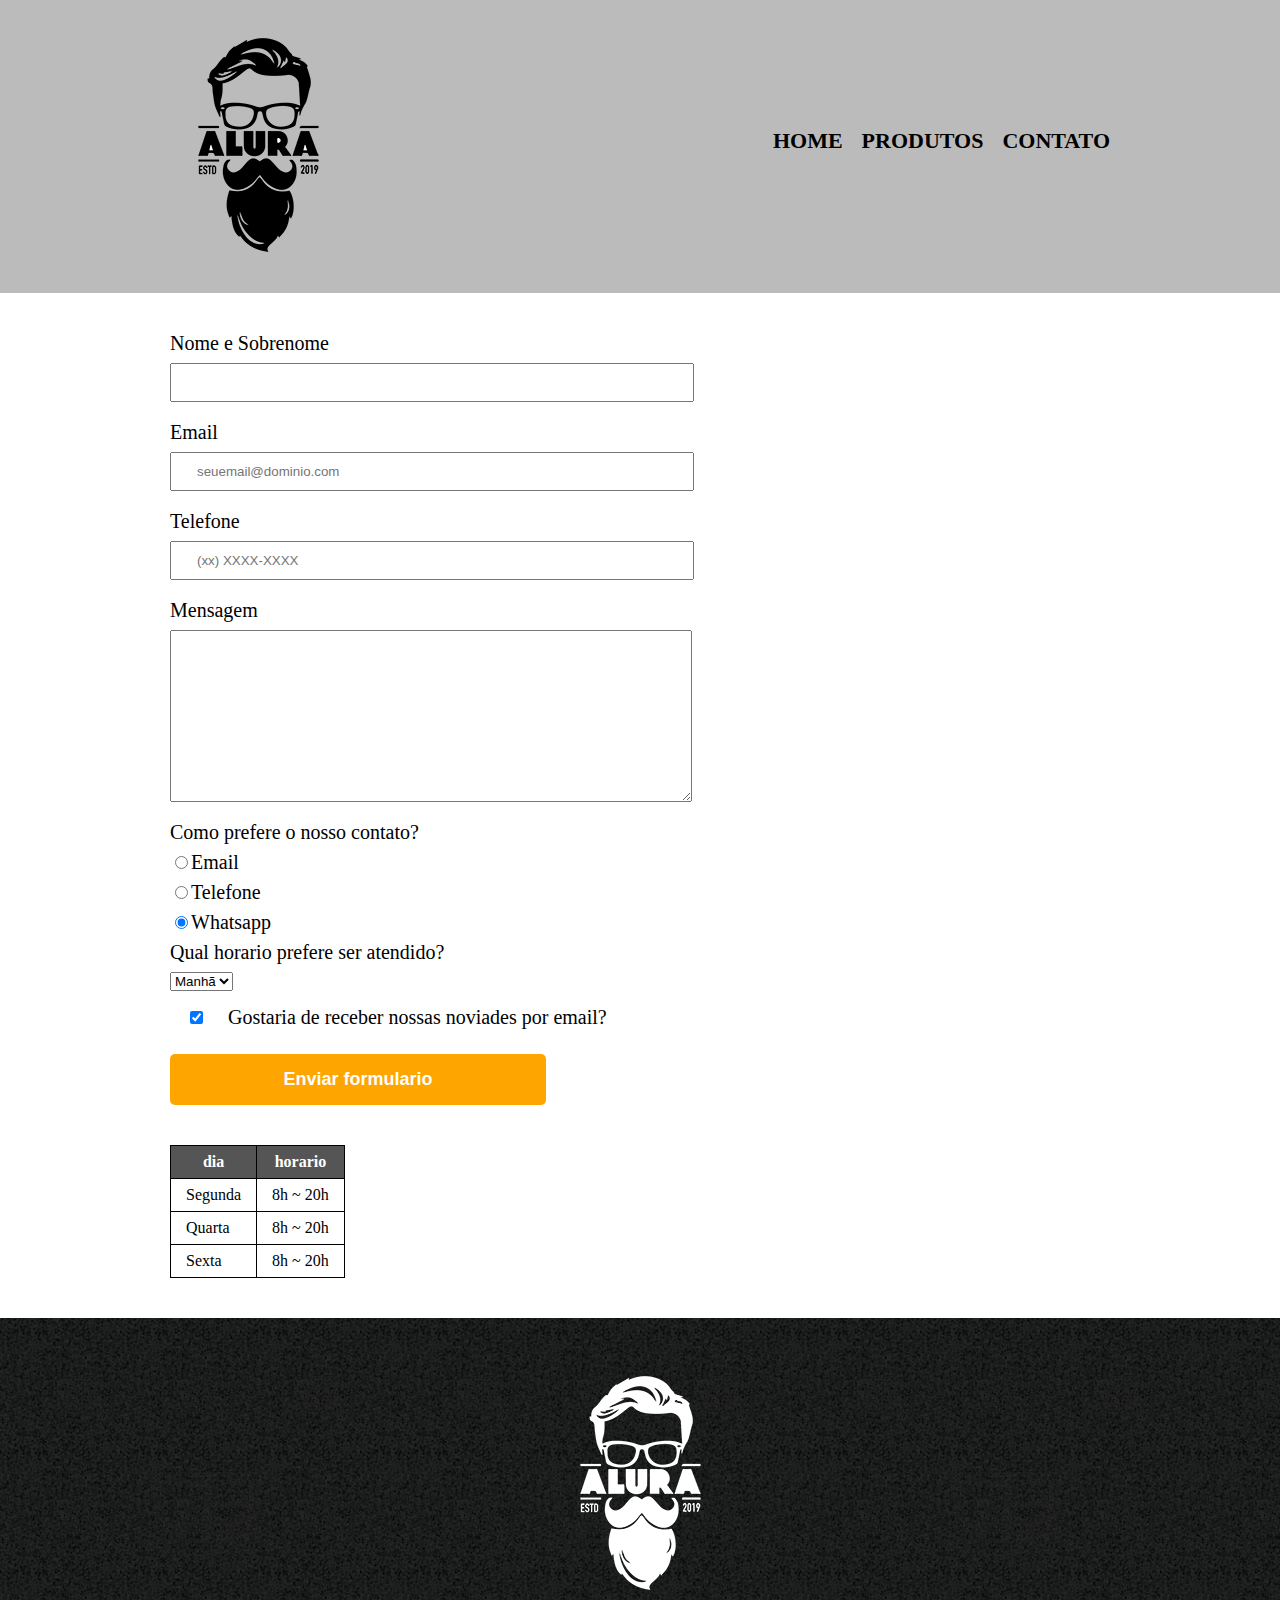
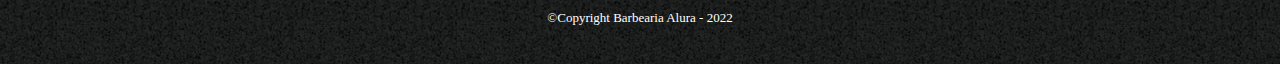
==== contato.html @ f910b401 "finalizando a pagina contato" ====
<!DOCTYPE html>
<html lang="pt-br">
<head>
    <meta charset="UTF-8">
    <title>Contato - Barbearia Alura</title>
    <link rel="stylesheet" href="style/reset.css">
    <link rel="stylesheet" href="style/Style.css">
</head>
<body>
    <header>
        <div class="caixa">
            <h1><img src="img/logo.png" alt="logo da barbearia Alura"></h1>

            <nav>
                <ul class="navegacao">
                    <li><a href="index.html">Home</a></li>
                    <li> <a href="produtos.html"> Produtos</a></li>
                    <li><a href="contato.html">Contato</a></li>
                </ul>
            </nav>
        </div>
    </header>

    <main>
        <form>
            <label for="nomeSobrenome">Nome e Sobrenome</label>
            <input type="text" id="nomeSobrenome" class="input-padrao" required>

            <label for="email">Email</label>
            <input type="text" id="email" class="input-padrao" required placeholder="seuemail@dominio.com">

            <label for="fone">Telefone</label>
            <input type="tel" id="fone" class="input-padrao" required placeholder="(xx) XXXX-XXXX">

            <label for="mensagem">Mensagem</label>
            <textarea id="mensagem" cols="70" rows="10" class="input-padrao" required></textarea>

            <fieldset>

                <legend>Como prefere o nosso contato?</legend>
                <label for="radio-email"><input type="radio" name="contato" value="email" id="radio-email">Email</label>
                

                <label for="radio-fone"><input type="radio" name="contato" value="fone" id="radio-fone">Telefone</label>
                

                <label for="radio-whatsapp"><input type="radio" name="contato" value="whatsapp" id="radio-whatsapp" checked>Whatsapp</label>
                

            </fieldset>

            <fieldset>
                    <legend>Qual horario prefere ser atendido?</legend>
                <select name="" id="">
                    <option value="">Manhã</option>
                    <option value="">Tarde</option>
                    <option value="">Noite</option>
                </select>
            </fieldset>

            <label for=""><input type="checkbox" class="checkbox" checked> Gostaria de receber nossas noviades por email?</label>


            <input type="submit" value="Enviar formulario" class="enviar">
        </form>

        <table>
            <thead>
                <tr>
                    <th>dia</th>
                    <th>horario</th>
                </tr>
            </thead>
            <tbody>
                <tr>
                    <td>Segunda</td>
                    <td>8h ~ 20h</td>
                </tr>
                <tr>
                    <td>Quarta</td>
                    <td>8h ~ 20h</td>
                </tr>
                <tr>
                    <td>Sexta</td>
                    <td>8h ~ 20h</td>
                </tr>
            </tbody>
        </table>

    </main>

    <footer>

        <img src="img/logo-branco.png" alt="logo da barbearia Alura">
        <p class="copyright">&copy;Copyright Barbearia Alura - 2022</p>

    </footer>

</body>
</html>
---- style/Style.css ----
header{
    background: #BBBBBB;
    padding: 20px 0;
}

.caixa{
    position: relative;
    width: 940px;
    margin: 0 auto;
}

nav{
    position: absolute;
    top: 110px;
    right: 0;
}

nav li{
    display: inline;
    margin: 0 0 0 15px;
}

nav a{
    text-transform: uppercase;
    color: #000000;
    font-weight: bold;
    font-size: 22px;
    text-decoration: none;
}

.produtos{
    width: 940px;
    margin: 0 auto;
    padding: 50px 0px;
}

nav a:hover{
    text-decoration: underline;
    color: #c78c19;
}

.produtos li {
    display: inline-block;
    text-align: center;
    width: 30%;
    vertical-align: top;
    margin: 0 1.5%;
    padding: 30px 20px ;
    box-sizing: border-box;
    border: black 2px solid;
    border-radius: 10px;
}

.produtos li:hover {
    border-color: #c78c19;
}

.produtos li:active{
    border-color: #088C19;
}

.produtos li:hover h2 {
    font-size: 34px;
}

.produtos h2{
    font-size: 30px;
    font-weight: bold;
}

.produtos-descricao{
    font-size: 18px;
}

.produtos-preco{
    font-size: 22px;
    font-weight: bold;
    margin-top: 10px;
}

footer{
    text-align: center;
    background: url("../img/bg.jpg");
    padding: 40px 0px;
}


.copyright{
    font-size: 13px;
    color: #FFFF;
}

main{
    width: 940px;
    margin: 0 auto;
    
}

form{
    margin: 40px 0;
}

form label, form legend{
    display: block;
    font-size: 20px;
    margin: 0 0 10px;
}

.input-padrao{
    display: block;
    margin-bottom: 20px;
    padding: 10px 25px;
    width: 50%;
}

.checkbox{
    margin: 20px 20px;
}

.enviar{
    width: 40%;
    padding: 15px 0;
    background: orange;
    color: white;
    font-weight: bold;
    border: none;
    border-radius: 5px;
    font-size: 18px;
    transition: 1s background; 
    cursor: pointer;
}

.enviar:hover{
    background: darkorange;
    transform: scale(1.2);
}

table{
    margin: 20px 0 40px;
}

thead{
    background: #555555;
    color: white;
    font-weight: bold;
}

td, th{
    border: 1px solid black;
    padding: 8px 15px ;
}
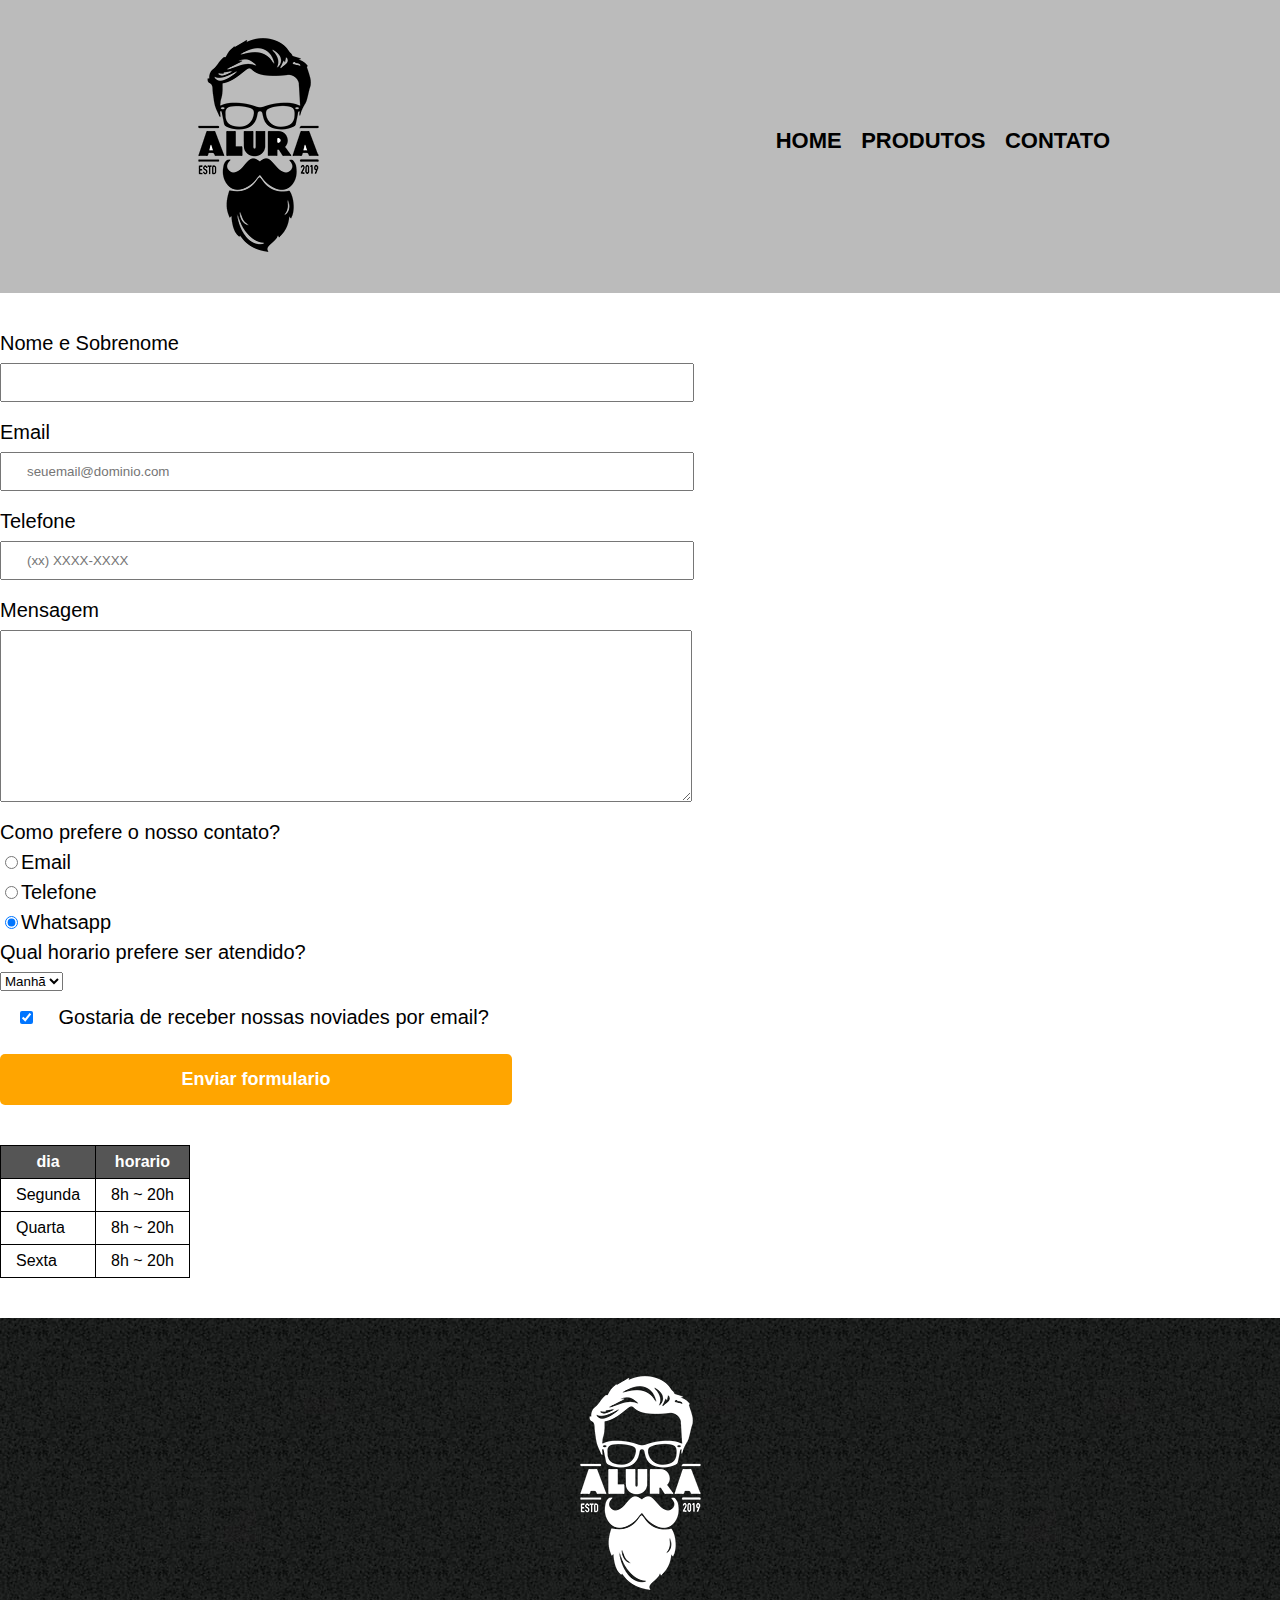
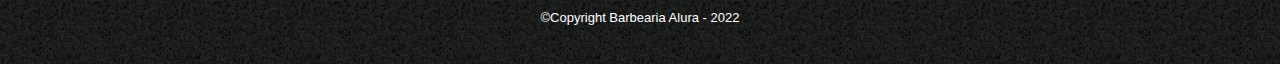
==== commit 5d0dff78: "finalizando" ====
--- a/contato.html
+++ b/contato.html
@@ -2,6 +2,7 @@
 <html lang="pt-br">
 <head>
     <meta charset="UTF-8">
+    <meta name="viewport" content="width=device-width">
     <title>Contato - Barbearia Alura</title>
     <link rel="stylesheet" href="style/reset.css">
     <link rel="stylesheet" href="style/Style.css">
--- a/style/Style.css
+++ b/style/Style.css
@@ -1,3 +1,7 @@
+body{
+    font-family: 'Montserrat', sans-serif;;
+}
+
 header{
     background: #BBBBBB;
     padding: 20px 0;
@@ -90,11 +94,7 @@
     color: #FFFF;
 }
 
-main{
-    width: 940px;
-    margin: 0 auto;
-    
-}
+
 
 form{
     margin: 40px 0;
@@ -148,4 +148,119 @@
 td, th{
     border: 1px solid black;
     padding: 8px 15px ;
+}
+
+.banner{
+    width: 100%;
+}
+
+.titulo-centralizado{
+    text-align: center;
+    font-size: 2em;
+    margin: 0 0 1em;
+    clear: left;
+}
+
+.principal{
+    padding: 3em 0;
+    background: #FEFEFE;
+    width: 940px;
+    margin: 0 auto;
+    
+}
+
+.principal p {
+    margin: 0 0 1em;
+}
+
+.principal  b{
+    font-weight: bold;
+}
+
+.principal em{
+    font-style: italic;
+}
+
+.beneficios{
+    padding: 3em 0;
+    background: #888888;
+}
+
+.conteudo-beneficios{
+    width: 640px;
+    margin: 0 auto;
+}
+
+.imagem-beneficios{
+    width: 60%;
+    opacity: 1;
+    transform: 400ms;
+    box-shadow: 10px 10px 10px  black;
+}
+
+.imagem-beneficios:hover{
+    opacity: 0.5;
+}
+
+.lista-beneficios{
+    width: 40%;
+    display: inline-block;
+    vertical-align: top;
+
+}
+
+.itens{
+    line-height: 1.5em;
+}
+
+.itens:first-child{
+    font-weight: bold;
+}
+
+.itens::before{
+    content:"★";
+}
+
+.utensilios{
+    width: 120px;
+    float: left;
+    margin: 0 20px 20px 0;
+}
+
+.mapa{
+    padding: 3em 0;   
+    background: linear-gradient(#FEFEFE, #888888);
+}
+
+.mapa p{
+    margin: 0 0 2em;
+    text-align: center;
+}
+
+.mapa-conteudo{
+    width: 940px;
+    margin: 0 auto;
+}
+
+.video{
+    width: 560px;
+    margin: 2em auto;
+
+}
+
+
+@media screen and (max-width: 480px) { 
+    .caixa, .principal, .conteudo-beneficios, .mapa-conteudo, .video {
+        width: auto;
+    }
+
+    h1{
+        text-align: center;
+    }
+    nav {
+        position:static;
+    }
+    .lista-beneficios, imagem-beneficios {
+        width: 100%
+    }
 }